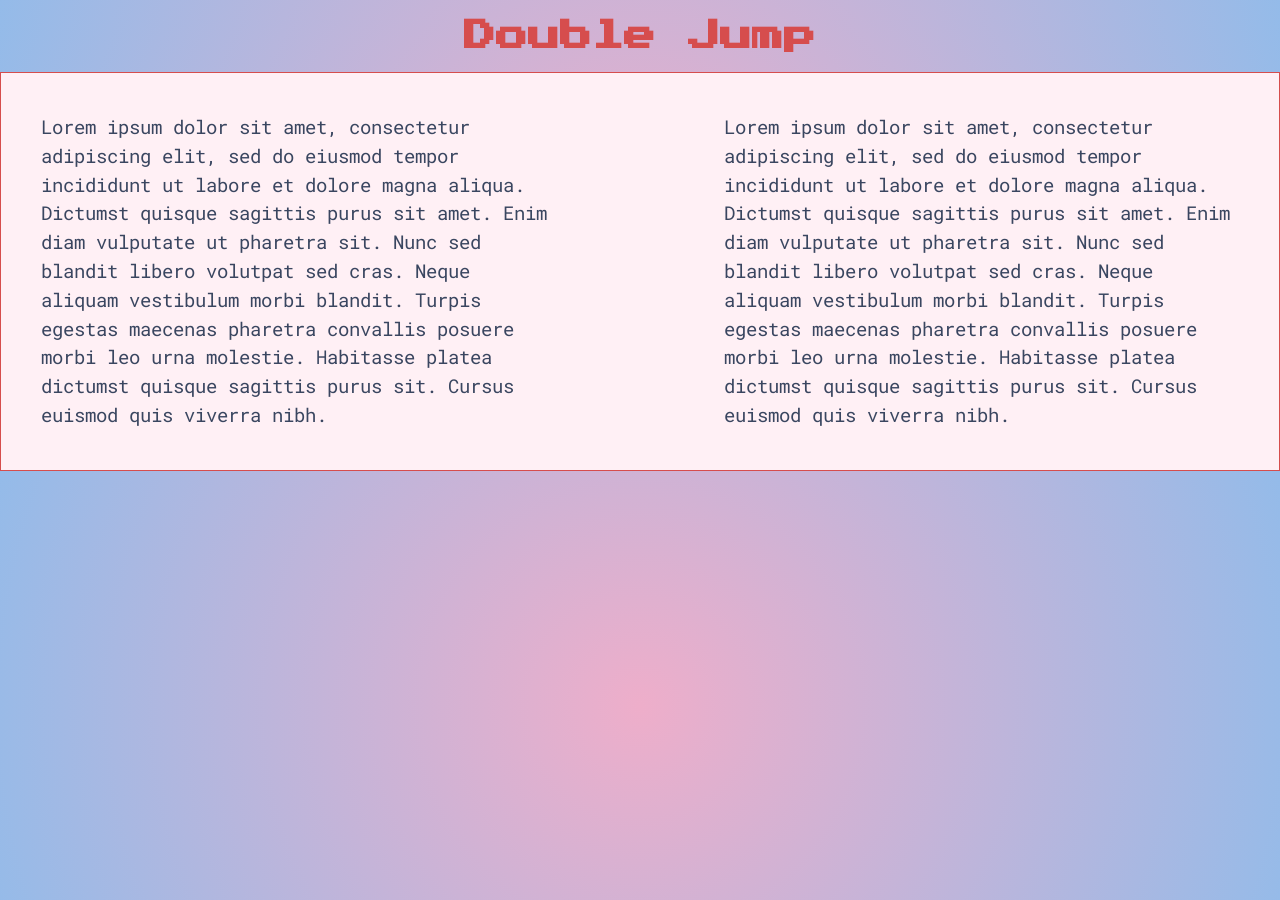
==== index.html @ ef01c24b "step 1" ====
<!DOCTYPE html>
<html lang="en">

<head>
  <meta charset="UTF-8">
  <meta name="viewport" content="width=device-width, initial-scale=1.0">
  <title>Project</title>
  <link rel="stylesheet" href="css/style.css">
  <script src="js/lib/p5.js"></script>
  <script src="js/lib/p5.sound.js"></script>
</head>

<body>
  <h1>Double Jump</h1>
  <div id="mainFlex">
    <p class="left-paragraph">Lorem ipsum dolor sit amet, consectetur adipiscing elit, sed do eiusmod tempor incididunt
      ut labore et dolore magna aliqua. Dictumst quisque sagittis purus sit amet. Enim diam vulputate ut pharetra sit.
      Nunc sed blandit libero volutpat sed cras. Neque aliquam vestibulum morbi blandit. Turpis egestas maecenas
      pharetra convallis posuere morbi leo urna molestie. Habitasse platea dictumst quisque sagittis purus sit. Cursus
      euismod quis viverra nibh.</p>
    <div id="canvasContainer"></div>
    <p class="right-paragraph">Lorem ipsum dolor sit amet, consectetur adipiscing elit, sed do eiusmod tempor incididunt
      ut labore et dolore magna aliqua. Dictumst quisque sagittis purus sit amet. Enim diam vulputate ut pharetra sit.
      Nunc sed blandit libero volutpat sed cras. Neque aliquam vestibulum morbi blandit. Turpis egestas maecenas
      pharetra convallis posuere morbi leo urna molestie. Habitasse platea dictumst quisque sagittis purus sit. Cursus
      euismod quis viverra nibh.</p>
  </div>
  <script src="js/script.js"></script>
</body>

</html>
---- css/style.css ----
/* Google Font Import for Retro Style */
@import url('https://fonts.googleapis.com/css2?family=Press+Start+2P&display=swap');
/* Pixelated text style */
@import url('https://fonts.googleapis.com/css2?family=Roboto+Mono:wght@400;700&display=swap');
/* Monospaced for regular text */

html,
body {
  font-family: 'Roboto Mono', monospace;
  margin: 0;
  padding: 0;
  background: radial-gradient(circle, rgba(238, 174, 202, 1) 0%, rgba(148, 187, 233, 1) 100%);
  color: #333;
}

h1 {
  text-align: center;
  margin: 20px 0;
  font-family: 'Press Start 2P', cursive;
  color: #d64d4d;

}

h3 {
  font-family: "Courier New", monospace;
  color: #333;
}

p {
  font-family: 'Roboto Mono', monospace;
  color: #3a4660;
  margin: 20px;
  font-size: 1.2em;
  line-height: 1.5;
}

.small-box {
  background-color: #f7d9aa;
  border: 2px solid #d64d4d;
  width: 150px;
  height: 100px;
  margin: 10px;
  display: flex;
  justify-content: center;
  align-items: center;
  font-size: 1.5em;
  box-shadow: 3px 3px #888888;
}

#mainFlex {
  box-sizing: border-box;
  background-color: #fff0f5;
  width: 100%;
  display: flex;
  flex-direction: row;
  flex-wrap: nowrap;
  justify-content: center;
  align-content: center;
  align-items: center;
  padding: 20px;
  border: 1px solid #d64d4d;
}

img {
  max-width: 50px;
  height: auto;
}

@media (max-width: 1200px) {
  #mainFlex {
    flex-direction: column;
  }

  .left-paragraph,
  .right-paragraph,
  #canvasContainer {
    width: 100%;
    text-align: center;
    order: 3;
  }

  #canvasContainer {
    order: 2;
  }

  h1 {
    order: 1;
  }
}

#canvasContainer {
  display: block;
  margin: 20px auto;
  width: 100%;
}
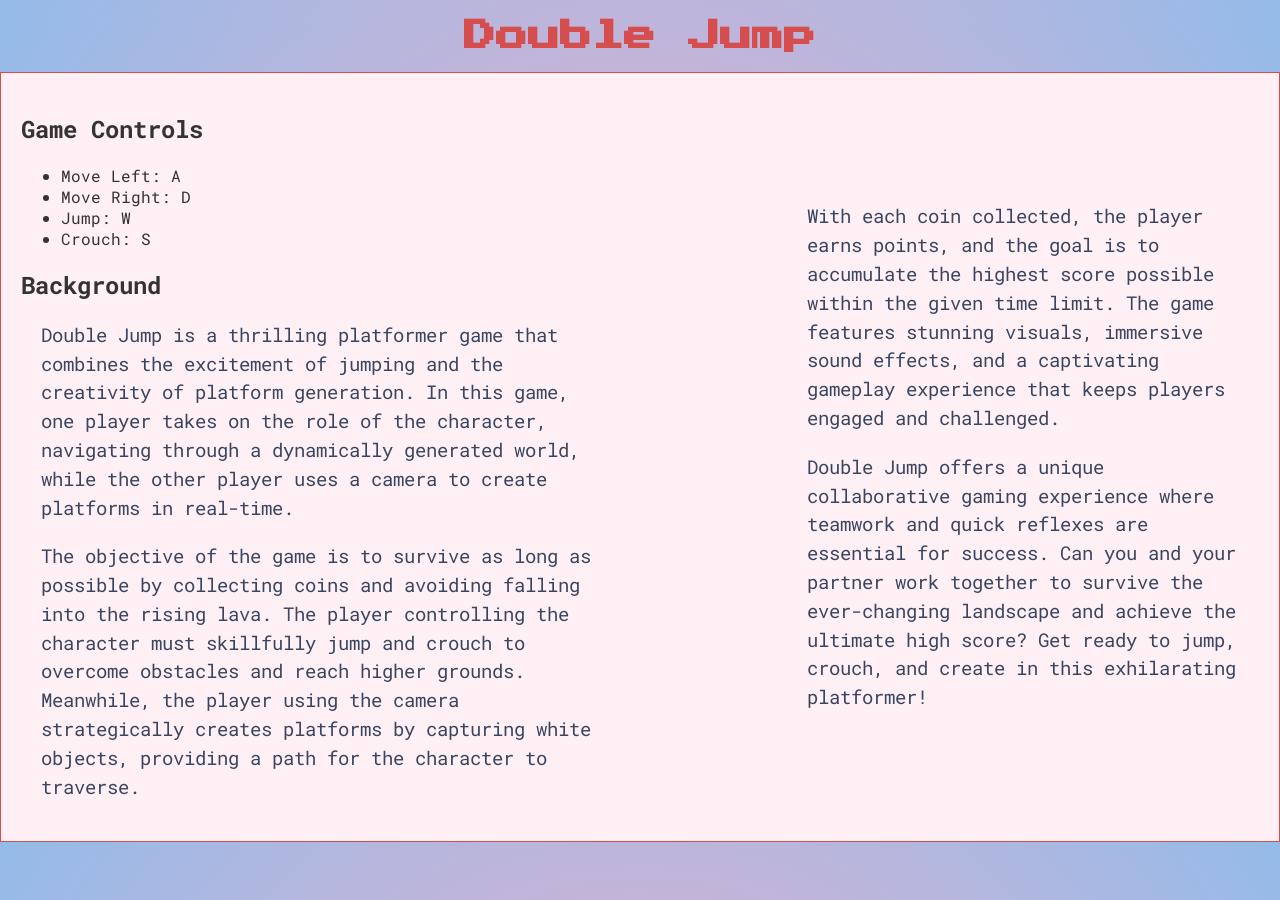
==== commit ebcbf013: "final site" ====
--- a/index.html
+++ b/index.html
@@ -13,17 +13,34 @@
 <body>
   <h1>Double Jump</h1>
   <div id="mainFlex">
-    <p class="left-paragraph">Lorem ipsum dolor sit amet, consectetur adipiscing elit, sed do eiusmod tempor incididunt
-      ut labore et dolore magna aliqua. Dictumst quisque sagittis purus sit amet. Enim diam vulputate ut pharetra sit.
-      Nunc sed blandit libero volutpat sed cras. Neque aliquam vestibulum morbi blandit. Turpis egestas maecenas
-      pharetra convallis posuere morbi leo urna molestie. Habitasse platea dictumst quisque sagittis purus sit. Cursus
-      euismod quis viverra nibh.</p>
+    <div class="left-paragraph">
+
+      <h2>Game Controls</h2>
+      <ul>
+        <li>Move Left: A</li>
+        <li>Move Right: D</li>
+        <li>Jump: W</li>
+        <li>Crouch: S</li>
+      </ul>
+      <h2>Background</h2>
+      <p>Double Jump is a thrilling platformer game that combines the excitement of jumping and the creativity of
+        platform generation. In this game, one player takes on the role of the character, navigating through a
+        dynamically generated world, while the other player uses a camera to create platforms in real-time.</p>
+      <p>The objective of the game is to survive as long as possible by collecting coins and avoiding falling into the
+        rising lava. The player controlling the character must skillfully jump and crouch to overcome obstacles and
+        reach higher grounds. Meanwhile, the player using the camera strategically creates platforms by capturing white
+        objects, providing a path for the character to traverse.</p>
+    </div>
     <div id="canvasContainer"></div>
-    <p class="right-paragraph">Lorem ipsum dolor sit amet, consectetur adipiscing elit, sed do eiusmod tempor incididunt
-      ut labore et dolore magna aliqua. Dictumst quisque sagittis purus sit amet. Enim diam vulputate ut pharetra sit.
-      Nunc sed blandit libero volutpat sed cras. Neque aliquam vestibulum morbi blandit. Turpis egestas maecenas
-      pharetra convallis posuere morbi leo urna molestie. Habitasse platea dictumst quisque sagittis purus sit. Cursus
-      euismod quis viverra nibh.</p>
+    <div class="right-paragraph">
+
+      <p>With each coin collected, the player earns points, and the goal is to accumulate the highest score possible
+        within the given time limit. The game features stunning visuals, immersive sound effects, and a captivating
+        gameplay experience that keeps players engaged and challenged.</p>
+      <p>Double Jump offers a unique collaborative gaming experience where teamwork and quick reflexes are essential for
+        success. Can you and your partner work together to survive the ever-changing landscape and achieve the ultimate
+        high score? Get ready to jump, crouch, and create in this exhilarating platformer!</p>
+    </div>
   </div>
   <script src="js/script.js"></script>
 </body>
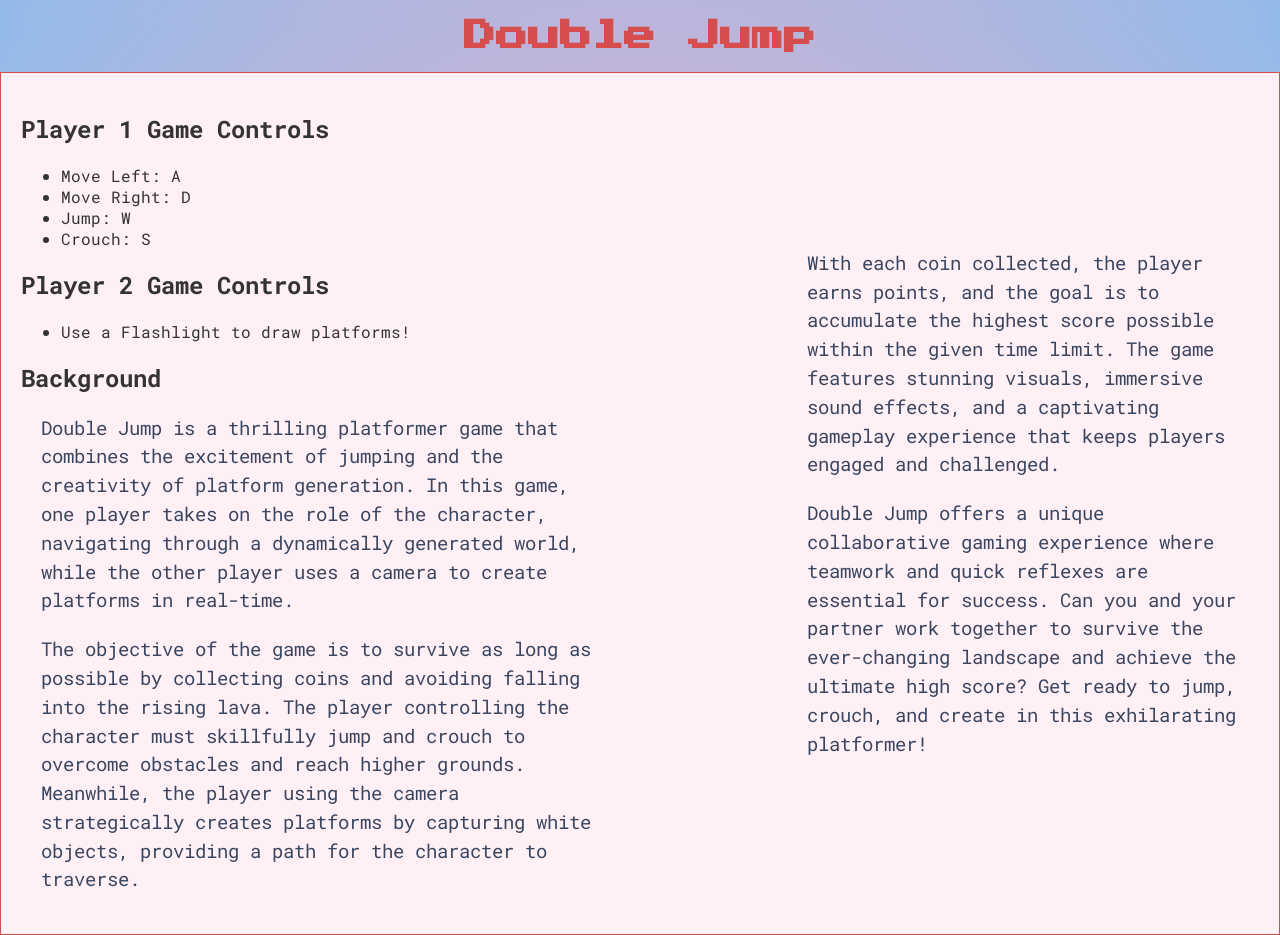
==== commit 7eebf50d: "controls" ====
--- a/index.html
+++ b/index.html
@@ -15,12 +15,19 @@
   <div id="mainFlex">
     <div class="left-paragraph">
 
-      <h2>Game Controls</h2>
+      <h2>Player 1 Game Controls</h2>
       <ul>
         <li>Move Left: A</li>
         <li>Move Right: D</li>
         <li>Jump: W</li>
         <li>Crouch: S</li>
+
+      </ul>
+      <h2>Player 2 Game Controls</h2>
+      <ul>
+
+        <li>Use a Flashlight to draw platforms!</li>
+
       </ul>
       <h2>Background</h2>
       <p>Double Jump is a thrilling platformer game that combines the excitement of jumping and the creativity of
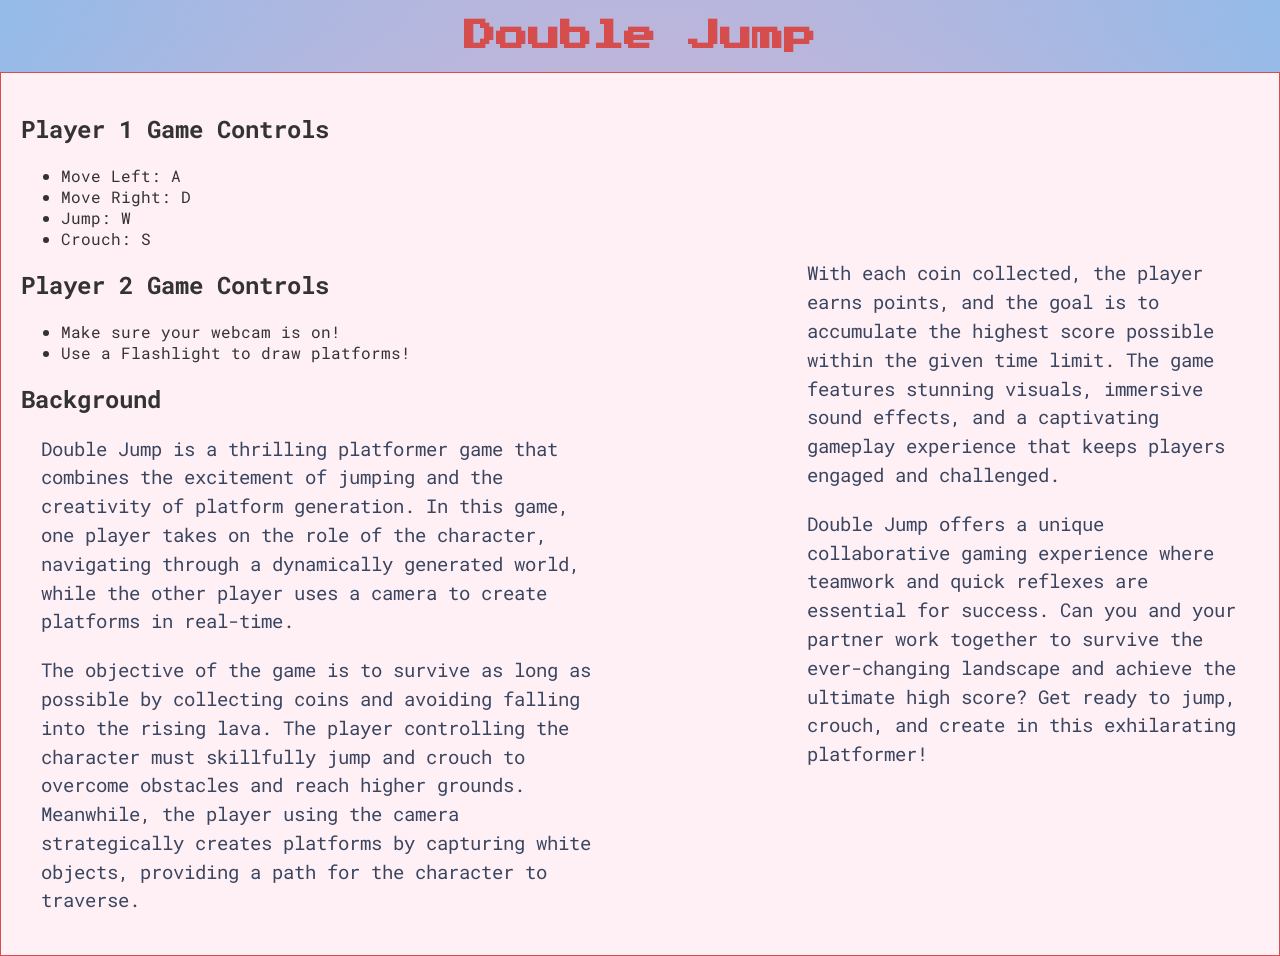
==== commit 2a279287: "Update index.html" ====
--- a/index.html
+++ b/index.html
@@ -25,7 +25,7 @@
       </ul>
       <h2>Player 2 Game Controls</h2>
       <ul>
-
+        <li>Make sure your webcam is on!</li>
         <li>Use a Flashlight to draw platforms!</li>
 
       </ul>
